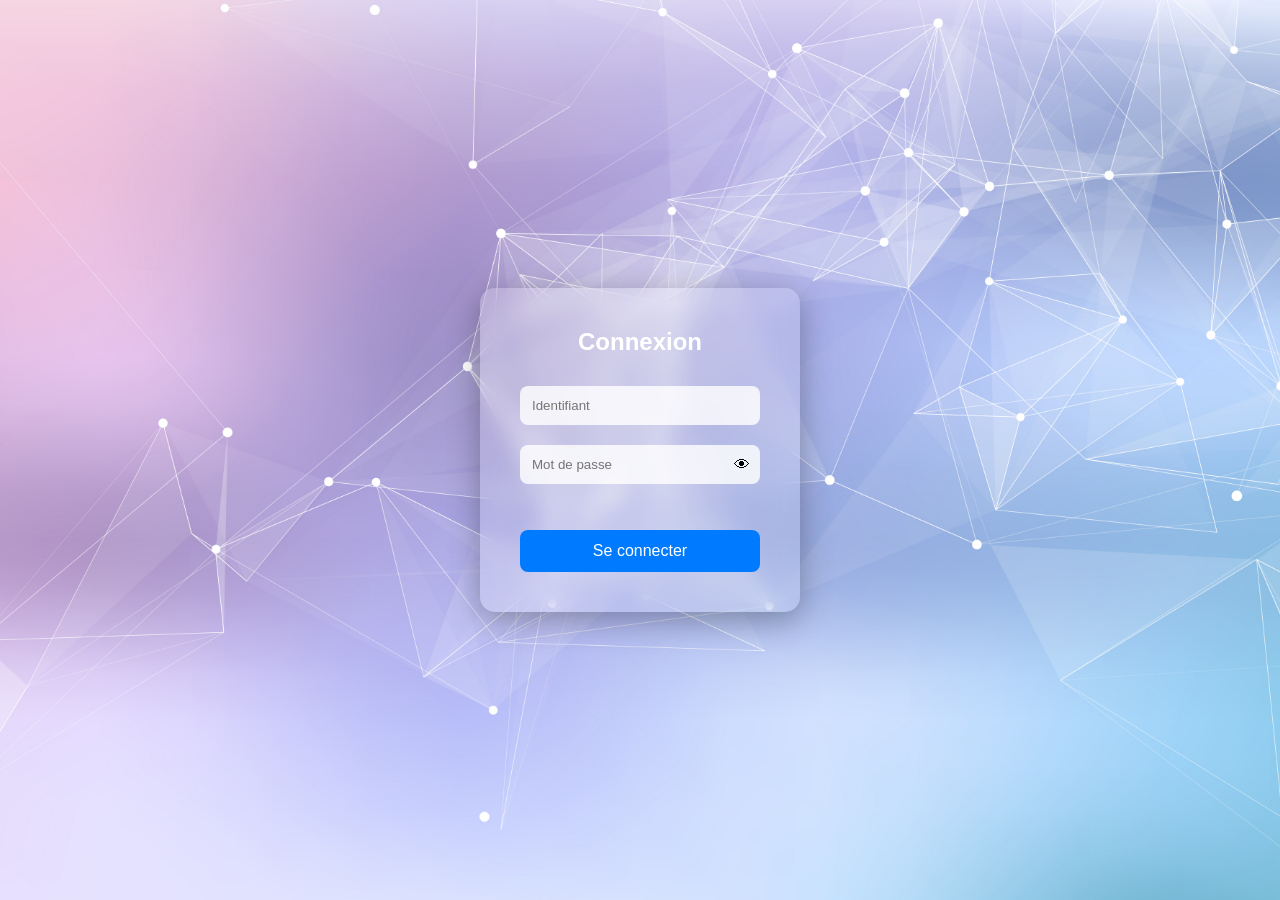
==== App-CoopABH/index.html @ 7230394e "save 1" ====
<!DOCTYPE html>
<html lang="fr">
<head>
    <meta charset="UTF-8">
    <meta name="viewport" content="width=device-width, initial-scale=1.0">
    <title>Connexion</title>
    <link rel="stylesheet" href="style.css">
</head>
<body>
<header>

</header>
<main>
    <div class="login-container">
        <form>
            <h2>Connexion</h2>

            <input type="text" id="username" name="username" placeholder="Identifiant" required>

            <div class="password-container">
                <input type="password" id="password" name="password" placeholder="Mot de passe" required>
                <span class="toggle-password"
                    onmousedown="showPassword()"
                    onmouseup="hidePassword()"
                    onmouseleave="hidePassword()"
                    ontouchstart="showPassword()"
                    ontouchend="hidePassword()">
                    👁
                </span>
            </div>

            <p class="login-error" aria-live="polite"></p>
            <button type="button">Se connecter</button>
        </form>
    </div>

    <script>
    const passwordInput = document.getElementById("password");

    function showPassword() {
        passwordInput.type = "text";
    }

    function hidePassword() {
        passwordInput.type = "password";
    }
    </script>
</main>

</body>
</html>
---- App-CoopABH/style.css ----
* {
    margin: 0;
    padding: 0;
    box-sizing: border-box;
    font-family: Arial, sans-serif;
}

/* Image de fond */
body {
    height: 100vh;
    background: url("background2.jpg") no-repeat center center/cover;
    background-attachment: fixed;
    display: flex;
    justify-content: center;
    align-items: center;
}

/* Carte de connexion */
.login-container {
    background: rgba(255, 255, 255, 0.15); /* transparence */
    backdrop-filter: blur(10px); /* effet flou stylé */
    padding: 40px;
    border-radius: 15px;
    width: 320px;
    color: white;
    box-shadow: 0 8px 32px rgba(0, 0, 0, 0.3);
}

/* Titre */
.login-container h2 {
    text-align: center;
    margin-bottom: 20px;
}

/* Champs */
.login-container input {
    width: 100%;
    padding: 12px;
    margin: 10px 0;
    border: none;
    border-radius: 8px;
    outline: none;
}

/* Bouton */
.login-container button {
    width: 100%;
    padding: 12px;
    margin-top: 10px;
    border: none;
    border-radius: 8px;
    background: #007BFF;
    color: white;
    font-size: 16px;
    cursor: pointer;
    transition: 0.3s;
}

.login-container button:hover {
    background: #0009b3;
}

.password-container {
    position: relative;
    color: rgb(0, 0, 0);
}

.password-container input {
    width: 100%;
    padding-right: 40px;
}

.toggle-password {
    position: absolute;
    right: 10px;
    top: 50%;
    transform: translateY(-50%);
    cursor: pointer;
    user-select: none;
}

/* Animation douce globale */
input, button {
    transition: all 0.3s ease;
}

/* Effet au survol des champs */
.login-container input:hover {
    transform: scale(1.03);
}

/* Effet quand tu cliques dans un champ */
.login-container input:focus {
    transform: scale(1.05);
    border: 2px solid #007BFF;
    box-shadow: 0 0 10px rgba(0, 123, 255, 0.5);
}

/* Bouton hover */
.login-container button:hover {
    transform: scale(1.05);
    box-shadow: 0 0 15px rgba(0, 123, 255, 0.7);
}

/* Bouton clic */
.login-container button:active {
    transform: scale(0.97);
}

.login-error {
    min-height: 20px;
    margin-top: 6px;
    color: #000000;
    font-size: 0.92rem;
    text-align: center;
}

/* Effet sur l’icône œil */
.toggle-password:hover {
    transform: translateY(-50%) scale(1.2);
    color: #007BFF;
}

/* Animation d’apparition de la carte */
.login-container {
    animation: fadeIn 0.8s ease;
}

/* Keyframes animation */
@keyframes fadeIn {
    from {
        opacity: 0;
        transform: translateY(30px);
    }
    to {
        opacity: 1;
        transform: translateY(0);
    }
}

.login-container input {
    background: rgba(255,255,255,0.8);
}
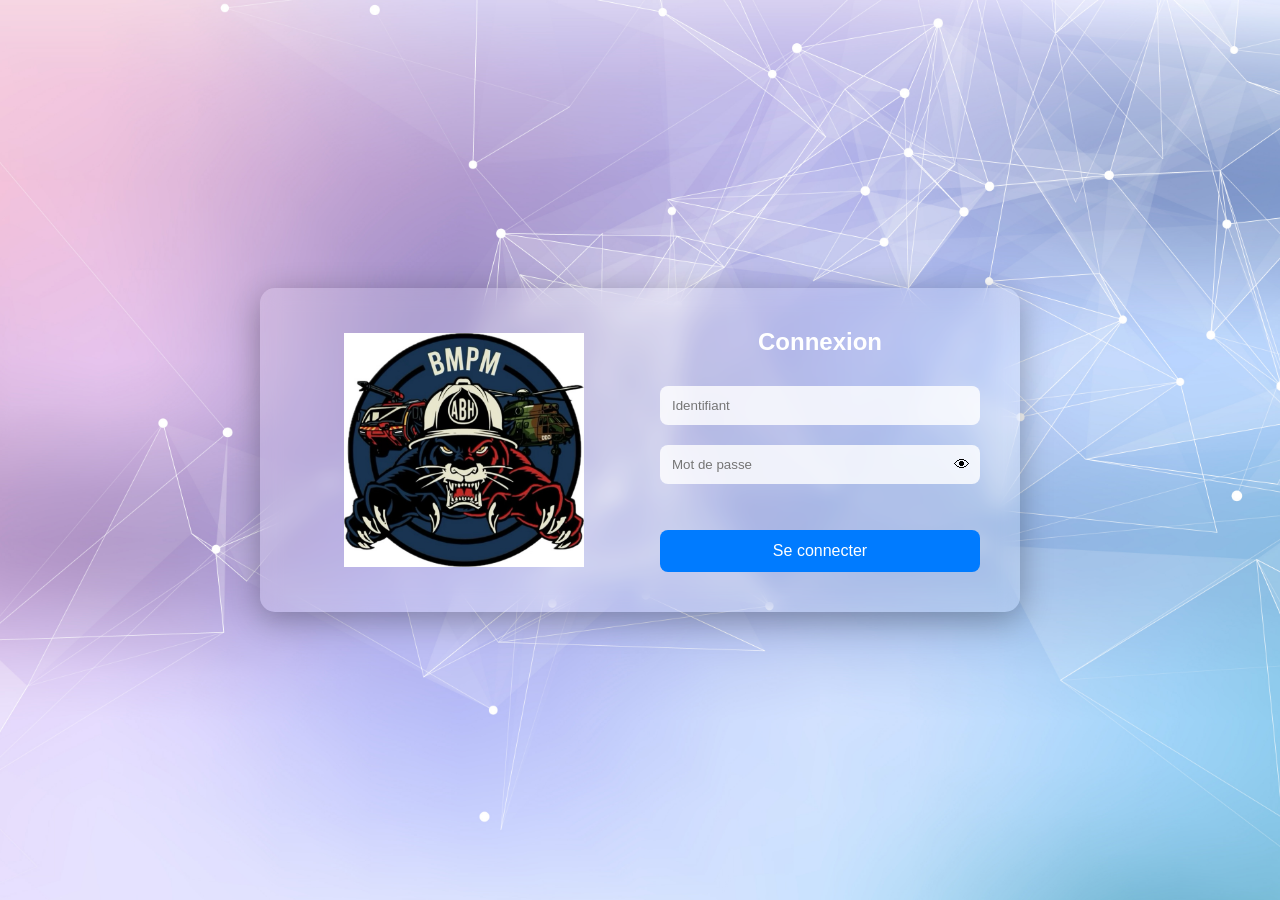
==== commit 1ecc773e: "first commit" ====
--- a/App-CoopABH/index.html
+++ b/App-CoopABH/index.html
@@ -1,4 +1,4 @@
-
+
 <!DOCTYPE html>
 <html lang="fr">
 <head>
@@ -9,10 +9,13 @@
 </head>
 <body>
 <header>
-
-</header>
+
+</header>
 <main>
     <div class="login-container">
+        <div class="login-visual">
+            <img src="logo-login.jpg" alt="Logo de connexion" class="login-logo">
+        </div>
         <form>
             <h2>Connexion</h2>
 
@@ -21,11 +24,11 @@
             <div class="password-container">
                 <input type="password" id="password" name="password" placeholder="Mot de passe" required>
                 <span class="toggle-password"
-                    onmousedown="showPassword()"
-                    onmouseup="hidePassword()"
-                    onmouseleave="hidePassword()"
-                    ontouchstart="showPassword()"
-                    ontouchend="hidePassword()">
+                    onmousedown="showPassword()"
+                    onmouseup="hidePassword()"
+                    onmouseleave="hidePassword()"
+                    ontouchstart="showPassword()"
+                    ontouchend="hidePassword()">
                     👁
                 </span>
             </div>
--- a/App-CoopABH/style.css
+++ b/App-CoopABH/style.css
@@ -17,15 +17,36 @@
 }
 
 /* Carte de connexion */
-.login-container {
-    background: rgba(255, 255, 255, 0.15); /* transparence */
-    backdrop-filter: blur(10px); /* effet flou stylé */
-    padding: 40px;
-    border-radius: 15px;
-    width: 320px;
-    color: white;
-    box-shadow: 0 8px 32px rgba(0, 0, 0, 0.3);
-}
+.login-container {
+    background: rgba(255, 255, 255, 0.15); /* transparence */
+    backdrop-filter: blur(10px); /* effet flou stylé */
+    padding: 40px;
+    border-radius: 15px;
+    width: min(90vw, 760px);
+    color: white;
+    box-shadow: 0 8px 32px rgba(0, 0, 0, 0.3);
+    display: flex;
+    align-items: center;
+    justify-content: space-between;
+    gap: 32px;
+}
+
+.login-container form {
+    width: 320px;
+}
+
+.login-visual {
+    display: flex;
+    align-items: center;
+    justify-content: center;
+    flex: 1;
+}
+
+.login-logo {
+    width: min(240px, 100%);
+    height: auto;
+    object-fit: contain;
+}
 
 /* Titre */
 .login-container h2 {
@@ -139,6 +160,22 @@
     }
 }
 
-.login-container input {
-    background: rgba(255,255,255,0.8);
-}
+.login-container input {
+    background: rgba(255,255,255,0.8);
+}
+
+@media (max-width: 700px) {
+    .login-container {
+        flex-direction: column;
+        width: min(92vw, 360px);
+        padding: 32px 24px;
+    }
+
+    .login-container form {
+        width: 100%;
+    }
+
+    .login-logo {
+        width: min(180px, 100%);
+    }
+}
